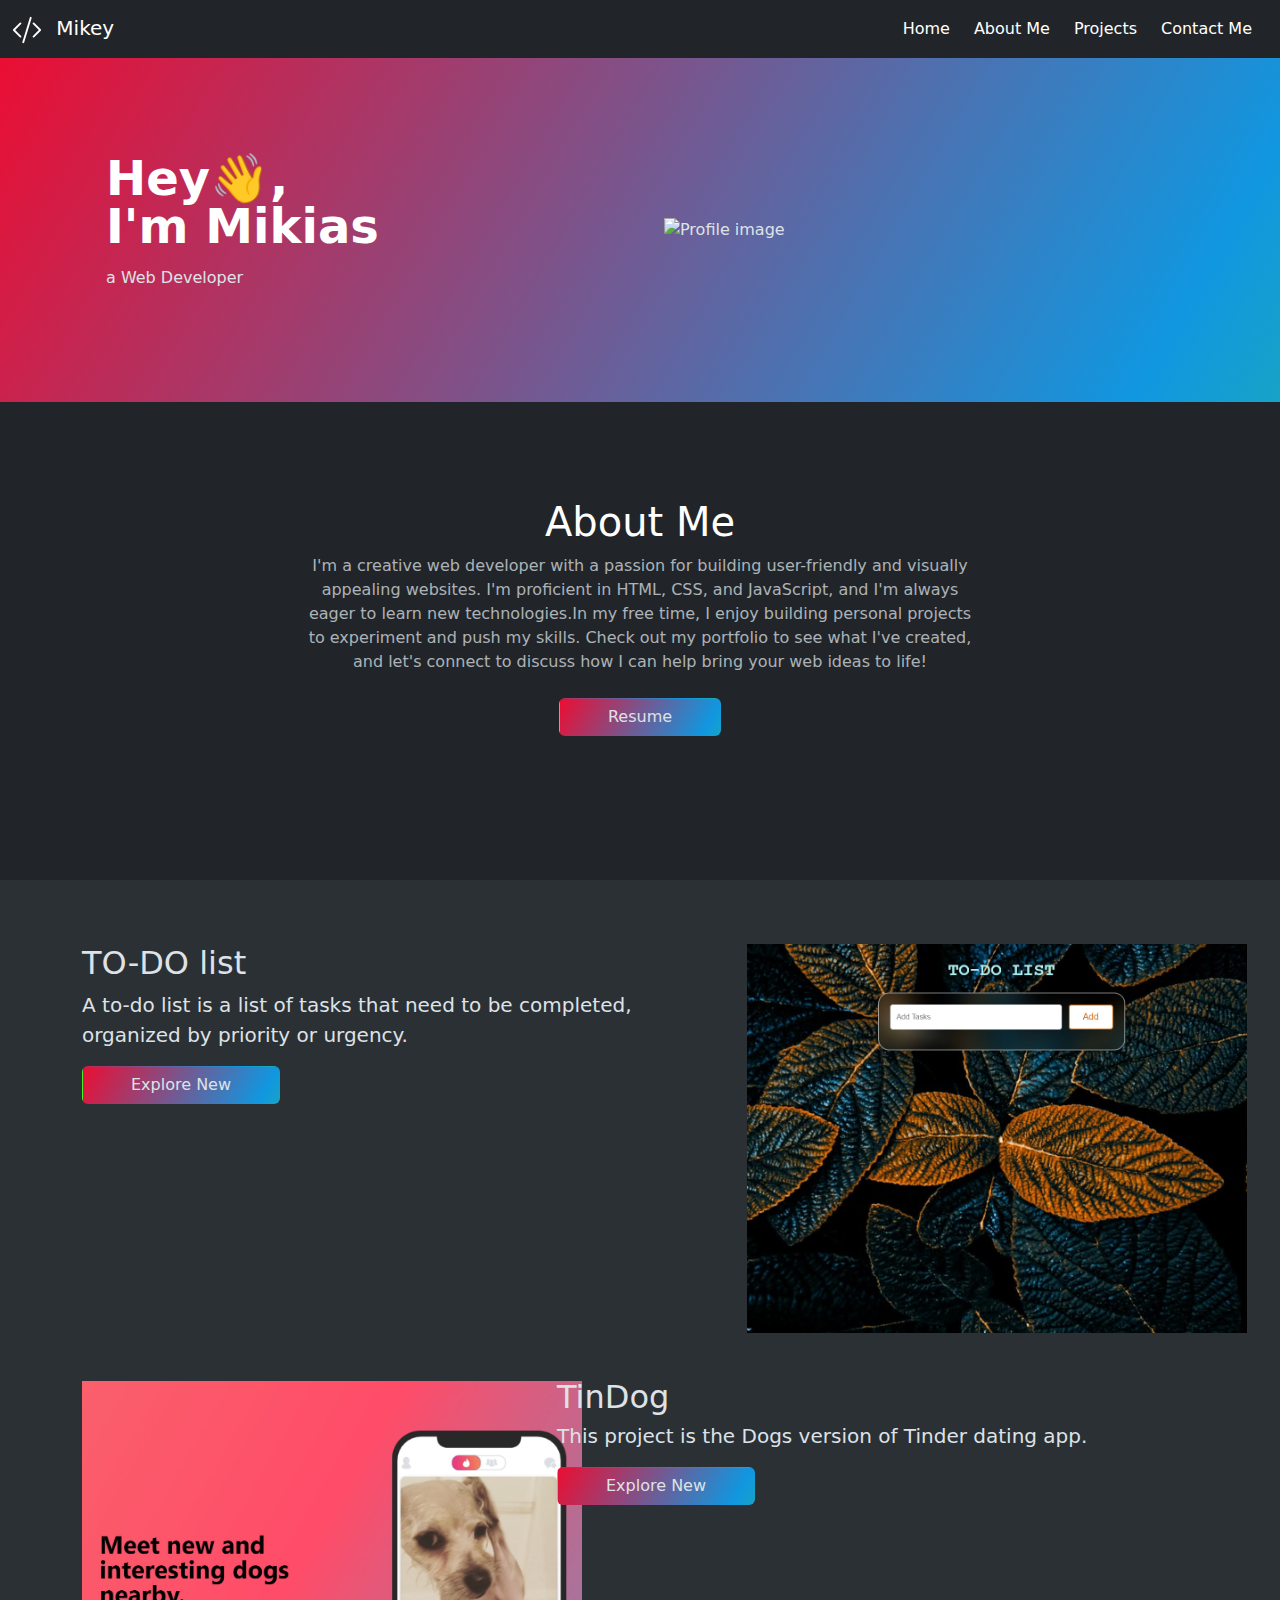
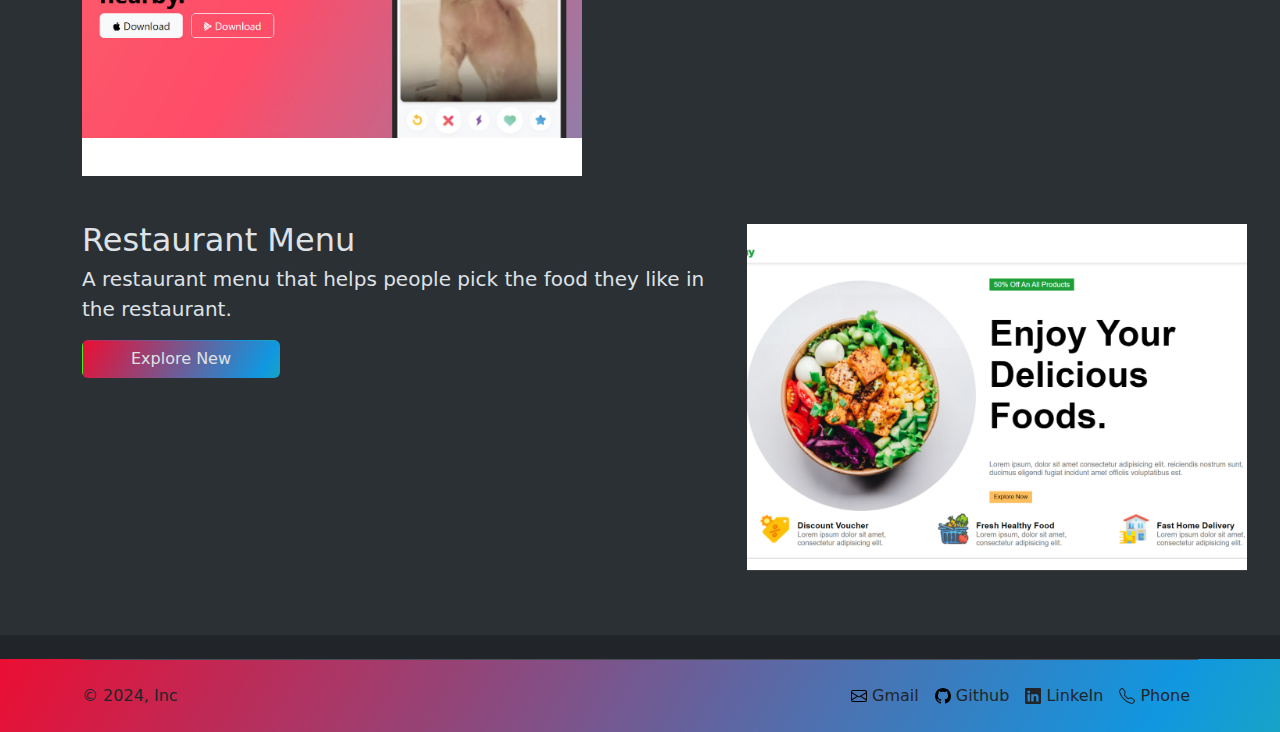
==== index.html @ 021eccc4 "Add files via upload" ====
<!DOCTYPE html>
<html lang="en" data-bs-theme="dark">
<head>
    <meta charset="UTF-8">
    <meta name="viewport" content="width=device-width, initial-scale=1.0">
    <title>Capston project</title>
    <link rel="stylesheet" href="style.css">
    <link href="https://cdn.jsdelivr.net/npm/bootstrap@5.3.3/dist/css/bootstrap.min.css" rel="stylesheet" integrity="sha384-QWTKZyjpPEjISv5WaRU9OFeRpok6YctnYmDr5pNlyT2bRjXh0JMhjY6hW+ALEwIH" crossorigin="anonymous">

  <style>
    .image-border {
      border-radius: 2;
    }
  </style>

</head>
<body>
    <section id="navbar">
      <nav class="navbar navbar-expand-lg">
        <div class="container-fluid">
          <a class="navbar-brand" href="#Hero">
            <svg xmlns="http://www.w3.org/2000/svg" height="30" fill="currentColor" class="bi bi-code-slash me-2" viewBox="0 0 16 16">
              <path d="M10.478 1.647a.5.5 0 1 0-.956-.294l-4 13a.5.5 0 0 0 .956.294zM4.854 4.146a.5.5 0 0 1 0 .708L1.707 8l3.147 3.146a.5.5 0 0 1-.708.708l-3.5-3.5a.5.5 0 0 1 0-.708l3.5-3.5a.5.5 0 0 1 .708 0m6.292 0a.5.5 0 0 0 0 .708L14.293 8l-3.147 3.146a.5.5 0 0 0 .708.708l3.5-3.5a.5.5 0 0 0 0-.708l-3.5-3.5a.5.5 0 0 0-.708 0"/>
            </svg>
            Mikey</a>
          <button class="navbar-toggler" type="button" data-bs-toggle="collapse" data-bs-target="#navbarNav" aria-controls="navbarNav" aria-expanded="false" aria-label="Toggle navigation">
            <span class="navbar-toggler-icon"></span>
          </button>
          <div class="collapse navbar-collapse" id="navbarNav">
            <ul class="navbar-nav ms-auto">
              <li class="nav-item">
                <a class="nav-link active me-2" aria-current="page" href="#Hero">Home</a>
              </li>
              <li class="nav-item">
                <a class="nav-link active me-2" href="#aboutme">About Me</a>
              </li>
              <li class="nav-item">
                <a class="nav-link active me-2" href="#projects">Projects</a>
              </li>
              <li class="nav-item">
                <a class="nav-link active me-2" href="#contactme">Contact Me</a>
              </li>
            </ul>
          </div>
        </div>
      </nav>
    </section>

    <section id="Hero" class="gradient-background">
        <div class="container">
            <div class="container col-xxl-8 px-4 py-5">
                <div class="row flex-lg-row-reverse align-items-center g-5 py-5">
                  <div class="col-10 col-sm-8 col-lg-6">
                    <img src="./Resume/image/profile.png" class="d-block mx-lg-auto img-fluid" alt="Profile image" height="200" loading="lazy">
                  </div>
                  <div class="col-lg-6">
                    <h1 class="display-5 fw-bold text-body-emphasis lh-1 mb-3">Hey👋, <br>I'm Mikias</h1>
                    <p>a Web Developer</p>
                    </div>
                  </div>
                </div>
              </div>
        </div>
    </section> 

    <section id="aboutme">
      <div class="container my-5">
        <div class="position-relative p-5 text-center text-muted bg-body">
          <h1 class="text-body-emphasis">About Me</h1>
          <p class="col-lg-8 mx-auto mb-4">
            I'm a creative web developer with a passion for building user-friendly and visually appealing websites. I'm proficient in HTML, CSS, and JavaScript, and I'm always eager to learn new technologies.In my free time, I enjoy building personal projects to experiment and push my skills. Check out my portfolio to see what I've created, and let's connect to discuss how I can help bring your web ideas to life!
          </p>
        <a href="./resume/index.html">
          <button class="btn px-5 mb-5 gradient-background Reusme-button" type="button">
            Resume
          </button>
        </a>
        </div>
      </div>
    </section>

    <section id="projects" class="bg-body-tertiary py-3">
      <div class="container marketing ">
    
        <div class="row featurette my-5">
          <div class="col-md-7">
            <h2 class="featurette-heading fw-normal ">TO-DO list</span></h2>
            <p class="lead">A to-do list is a list of tasks that need to be completed, organized by priority or urgency.</p>
            <a href="https://mikiasse.github.io/To-do-list/">
              <button class="btn px-5 mb-5 gradient-background todo-button" type="button">
                Explore New
              </button>
            </a>
          </div>
          <div class="col-md-5 image-border">
            <img src="./images/todo-list.jpg" alt="todo list" width="500px">
          </div>
        </div>
  
    
        <div class="row featurette mb-5">
          <div class="col-md-7 order-md-2">
            <h2 class="featurette-heading fw-normal lh-1">TinDog</h2>
            <p class="lead">This project is the Dogs version of Tinder dating app.</p>
            <a href="https://mikiasse.github.io/Tindog/">
              <button class="btn px-5 mb-5 gradient-background todo-button" type="button">
                Explore New
              </button>
            </a>
          </div>
          <div class="col-md-5 order-md-1 image-border">
            <img src="./images/Tindog.jpg" alt="tindog image" width="500px">
          </div>
        </div>
    
    
        <div class="row featurette mb-5">
          <div class="col-md-7">
            <h2 class="featurette-heading fw-normal lh-1">Restaurant Menu</h2>
            <p class="lead">A restaurant menu that helps people pick the food they like in the restaurant.</p>
            <a href="https://mikiasse.github.io/Restaurant-menu/">
              <button class="btn px-5 mb-5 gradient-background todo-button" type="button">
                Explore New
              </button>
            </a>
          </div>
          <div class="col-md-5 image-border">
            <img src="./images/menu.jpg" alt="restaurant menu" width="500px">
          </div>
        </div>
    
  
      </div>
    </section>

    <section id="contactme" class="gradient-background mb-0">
      <div class="container" >
        <footer class="d-flex flex-wrap justify-content-between align-items-center py-3 mt-4 border-top">
          <p class="col-md-4 mb-0 text-dark">© 2024, Inc</p>
      
          <a href="/" class="col-md-4 d-flex align-items-center justify-content-center mb-3 mb-md-0 me-md-auto link-body-emphasis text-decoration-none">
            <svg class="bi me-2" width="40" height="32"><use xlink:href="#bootstrap"></use></svg>
          </a>
      
          <ul class="nav col-md-4 justify-content-end">
            <li class="nav-item"><a href="mailto:mikiasseife89@gmail.com" class="nav-link px-2 text-dark">
              <svg xmlns="http://www.w3.org/2000/svg" width="16" height="16" fill="dark" class="bi bi-envelope" viewBox="0 0 16 16">
                <path d="M0 4a2 2 0 0 1 2-2h12a2 2 0 0 1 2 2v8a2 2 0 0 1-2 2H2a2 2 0 0 1-2-2zm2-1a1 1 0 0 0-1 1v.217l7 4.2 7-4.2V4a1 1 0 0 0-1-1zm13 2.383-4.708 2.825L15 11.105zm-.034 6.876-5.64-3.471L8 9.583l-1.326-.795-5.64 3.47A1 1 0 0 0 2 13h12a1 1 0 0 0 .966-.741M1 11.105l4.708-2.897L1 5.383z"/>
              </svg>
              Gmail</a></li>
            <li class="nav-item"><a href="https://github.com/MikiasSe" class="nav-link px-2 text-dark ">
              <svg xmlns="http://www.w3.org/2000/svg" width="16" height="16" fill="dark" class="bi bi-github" viewBox="0 0 16 16">
                <path d="M8 0C3.58 0 0 3.58 0 8c0 3.54 2.29 6.53 5.47 7.59.4.07.55-.17.55-.38 0-.19-.01-.82-.01-1.49-2.01.37-2.53-.49-2.69-.94-.09-.23-.48-.94-.82-1.13-.28-.15-.68-.52-.01-.53.63-.01 1.08.58 1.23.82.72 1.21 1.87.87 2.33.66.07-.52.28-.87.51-1.07-1.78-.2-3.64-.89-3.64-3.95 0-.87.31-1.59.82-2.15-.08-.2-.36-1.02.08-2.12 0 0 .67-.21 2.2.82.64-.18 1.32-.27 2-.27s1.36.09 2 .27c1.53-1.04 2.2-.82 2.2-.82.44 1.1.16 1.92.08 2.12.51.56.82 1.27.82 2.15 0 3.07-1.87 3.75-3.65 3.95.29.25.54.73.54 1.48 0 1.07-.01 1.93-.01 2.2 0 .21.15.46.55.38A8.01 8.01 0 0 0 16 8c0-4.42-3.58-8-8-8"/>
              </svg>
              Github
            </a></li>
            <li class="nav-item"><a href="https://www.linkedin.com/in/mikias-seife-82aa00296/" class="nav-link px-2 text-dark ">
              <svg xmlns="http://www.w3.org/2000/svg" width="16" height="16" fill="currentColor" class="bi bi-linkedin" viewBox="0 0 16 16">
                <path d="M0 1.146C0 .513.526 0 1.175 0h13.65C15.474 0 16 .513 16 1.146v13.708c0 .633-.526 1.146-1.175 1.146H1.175C.526 16 0 15.487 0 14.854zm4.943 12.248V6.169H2.542v7.225zm-1.2-8.212c.837 0 1.358-.554 1.358-1.248-.015-.709-.52-1.248-1.342-1.248S2.4 3.226 2.4 3.934c0 .694.521 1.248 1.327 1.248zm4.908 8.212V9.359c0-.216.016-.432.08-.586.173-.431.568-.878 1.232-.878.869 0 1.216.662 1.216 1.634v3.865h2.401V9.25c0-2.22-1.184-3.252-2.764-3.252-1.274 0-1.845.7-2.165 1.193v.025h-.016l.016-.025V6.169h-2.4c.03.678 0 7.225 0 7.225z"/>
              </svg>
              LinkeIn
            </a></li>
            <li class="nav-item"><a href="tel:+251944721152" class="nav-link px-2 text-dark ">
              <svg xmlns="http://www.w3.org/2000/svg" width="16" height="16" fill="currentColor" class="bi bi-telephone" viewBox="0 0 16 16">
                <path d="M3.654 1.328a.678.678 0 0 0-1.015-.063L1.605 2.3c-.483.484-.661 1.169-.45 1.77a17.6 17.6 0 0 0 4.168 6.608 17.6 17.6 0 0 0 6.608 4.168c.601.211 1.286.033 1.77-.45l1.034-1.034a.678.678 0 0 0-.063-1.015l-2.307-1.794a.68.68 0 0 0-.58-.122l-2.19.547a1.75 1.75 0 0 1-1.657-.459L5.482 8.062a1.75 1.75 0 0 1-.46-1.657l.548-2.19a.68.68 0 0 0-.122-.58zM1.884.511a1.745 1.745 0 0 1 2.612.163L6.29 2.98c.329.423.445.974.315 1.494l-.547 2.19a.68.68 0 0 0 .178.643l2.457 2.457a.68.68 0 0 0 .644.178l2.189-.547a1.75 1.75 0 0 1 1.494.315l2.306 1.794c.829.645.905 1.87.163 2.611l-1.034 1.034c-.74.74-1.846 1.065-2.877.702a18.6 18.6 0 0 1-7.01-4.42 18.6 18.6 0 0 1-4.42-7.009c-.362-1.03-.037-2.137.703-2.877z"/>
              </svg>
              Phone
            </a></li>
          </ul>
        </footer>
      </div>
    </section>

    <script src="https://cdn.jsdelivr.net/npm/bootstrap@5.3.3/dist/js/bootstrap.bundle.min.js" integrity="sha384-YvpcrYf0tY3lHB60NNkmXc5s9fDVZLESaAA55NDzOxhy9GkcIdslK1eN7N6jIeHz" crossorigin="anonymous"></script>
</body>
</html>
---- style.css ----
.gradient-background {
    background: linear-gradient(300deg, #51ff00, #1097e0, #eb0e33);
    background-size: 180% 180%;
    animation: gradient-animation 18s ease infinite;
  }
  
  @keyframes gradient-animation {
    0% {
      background-position: 0% 50%;
    }
    50% {
      background-position: 100% 50%;
    }
    100% {
      background-position: 0% 50%;
    }
  }
  a:hover {
    text-decoration: none;
    color: white;
  }
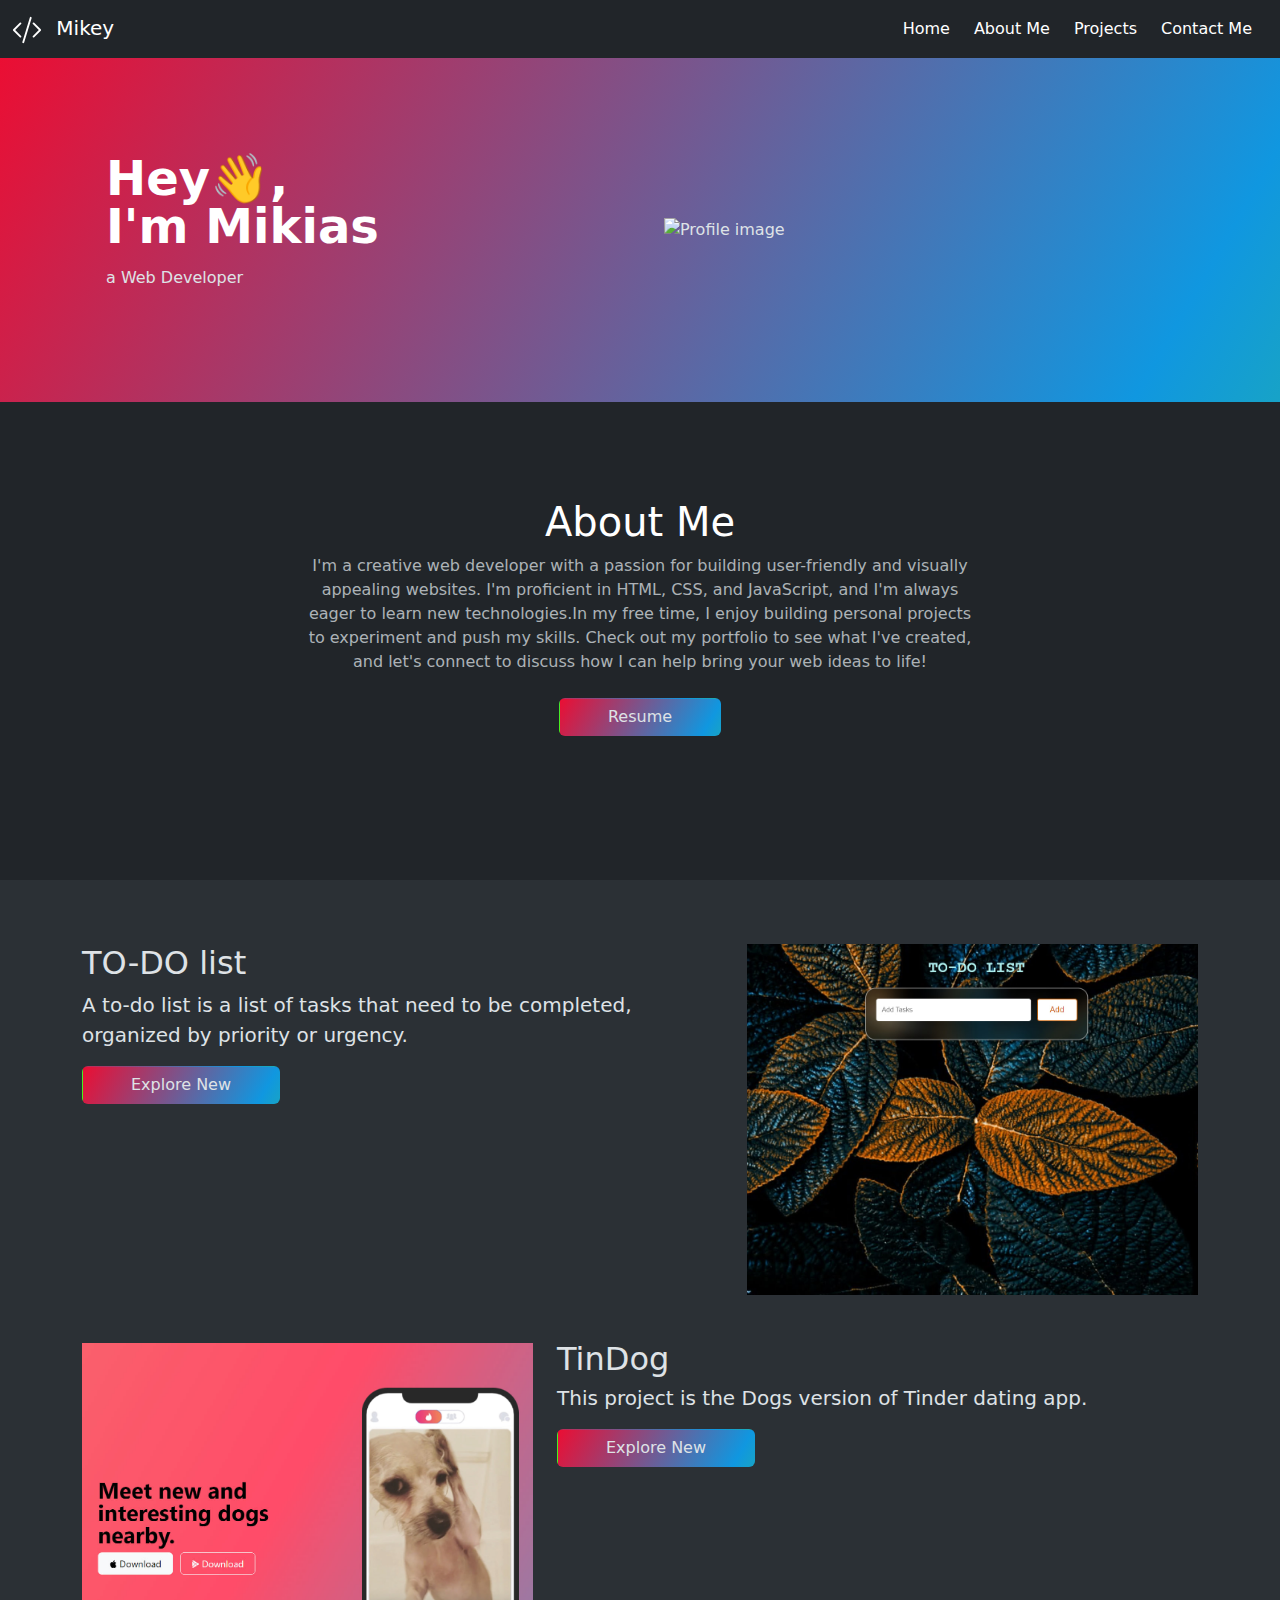
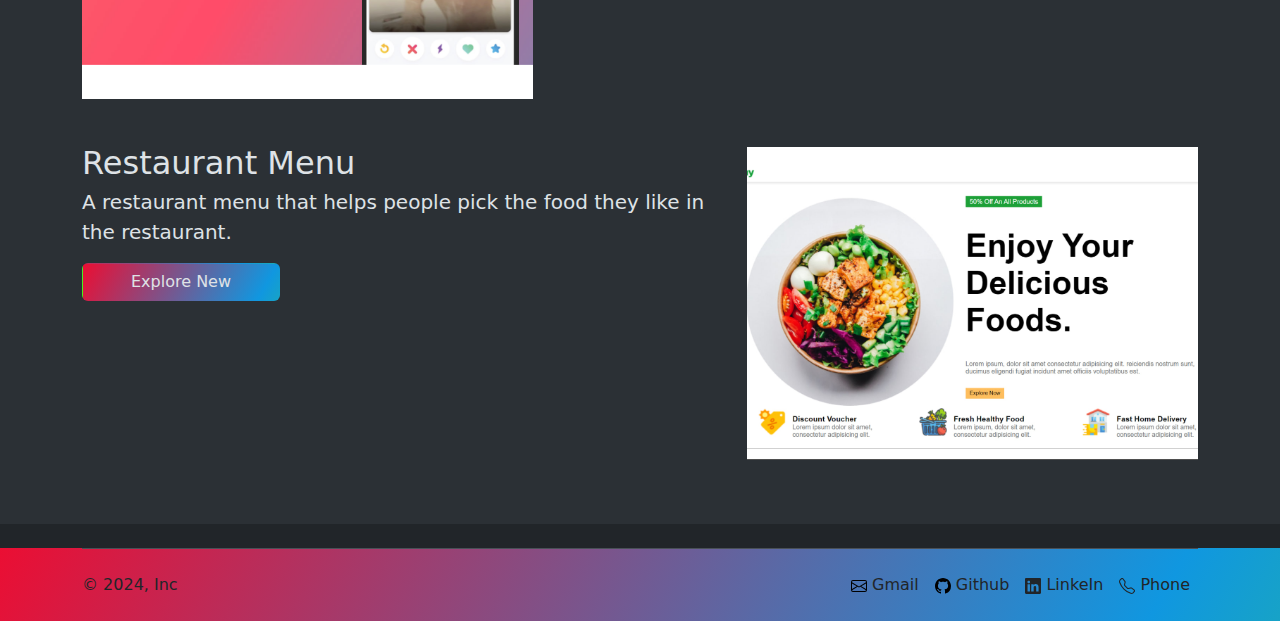
==== commit e0def04c: "Update index.html" ====
--- a/index.html
+++ b/index.html
@@ -92,8 +92,8 @@
               </button>
             </a>
           </div>
-          <div class="col-md-5 image-border">
-            <img src="./images/todo-list.jpg" alt="todo list" width="500px">
+          <div class="col-md-5">
+            <img src="./images/todo-list.jpg" alt="todo list" width="500px" height="500px" class="img-fluid">
           </div>
         </div>
   
@@ -108,8 +108,8 @@
               </button>
             </a>
           </div>
-          <div class="col-md-5 order-md-1 image-border">
-            <img src="./images/Tindog.jpg" alt="tindog image" width="500px">
+          <div class="col-md-5 order-md-1">
+            <img src="./images/Tindog.jpg" alt="tindog image" width="500px" height="500px" class="img-fluid">
           </div>
         </div>
     
@@ -124,8 +124,8 @@
               </button>
             </a>
           </div>
-          <div class="col-md-5 image-border">
-            <img src="./images/menu.jpg" alt="restaurant menu" width="500px">
+          <div class="col-md-5">
+            <img src="./images/menu.jpg" alt="restaurant menu" width="500px" height="500px" class="img-fluid">
           </div>
         </div>
     
@@ -173,4 +173,4 @@
 
     <script src="https://cdn.jsdelivr.net/npm/bootstrap@5.3.3/dist/js/bootstrap.bundle.min.js" integrity="sha384-YvpcrYf0tY3lHB60NNkmXc5s9fDVZLESaAA55NDzOxhy9GkcIdslK1eN7N6jIeHz" crossorigin="anonymous"></script>
 </body>
-</html>+</html>
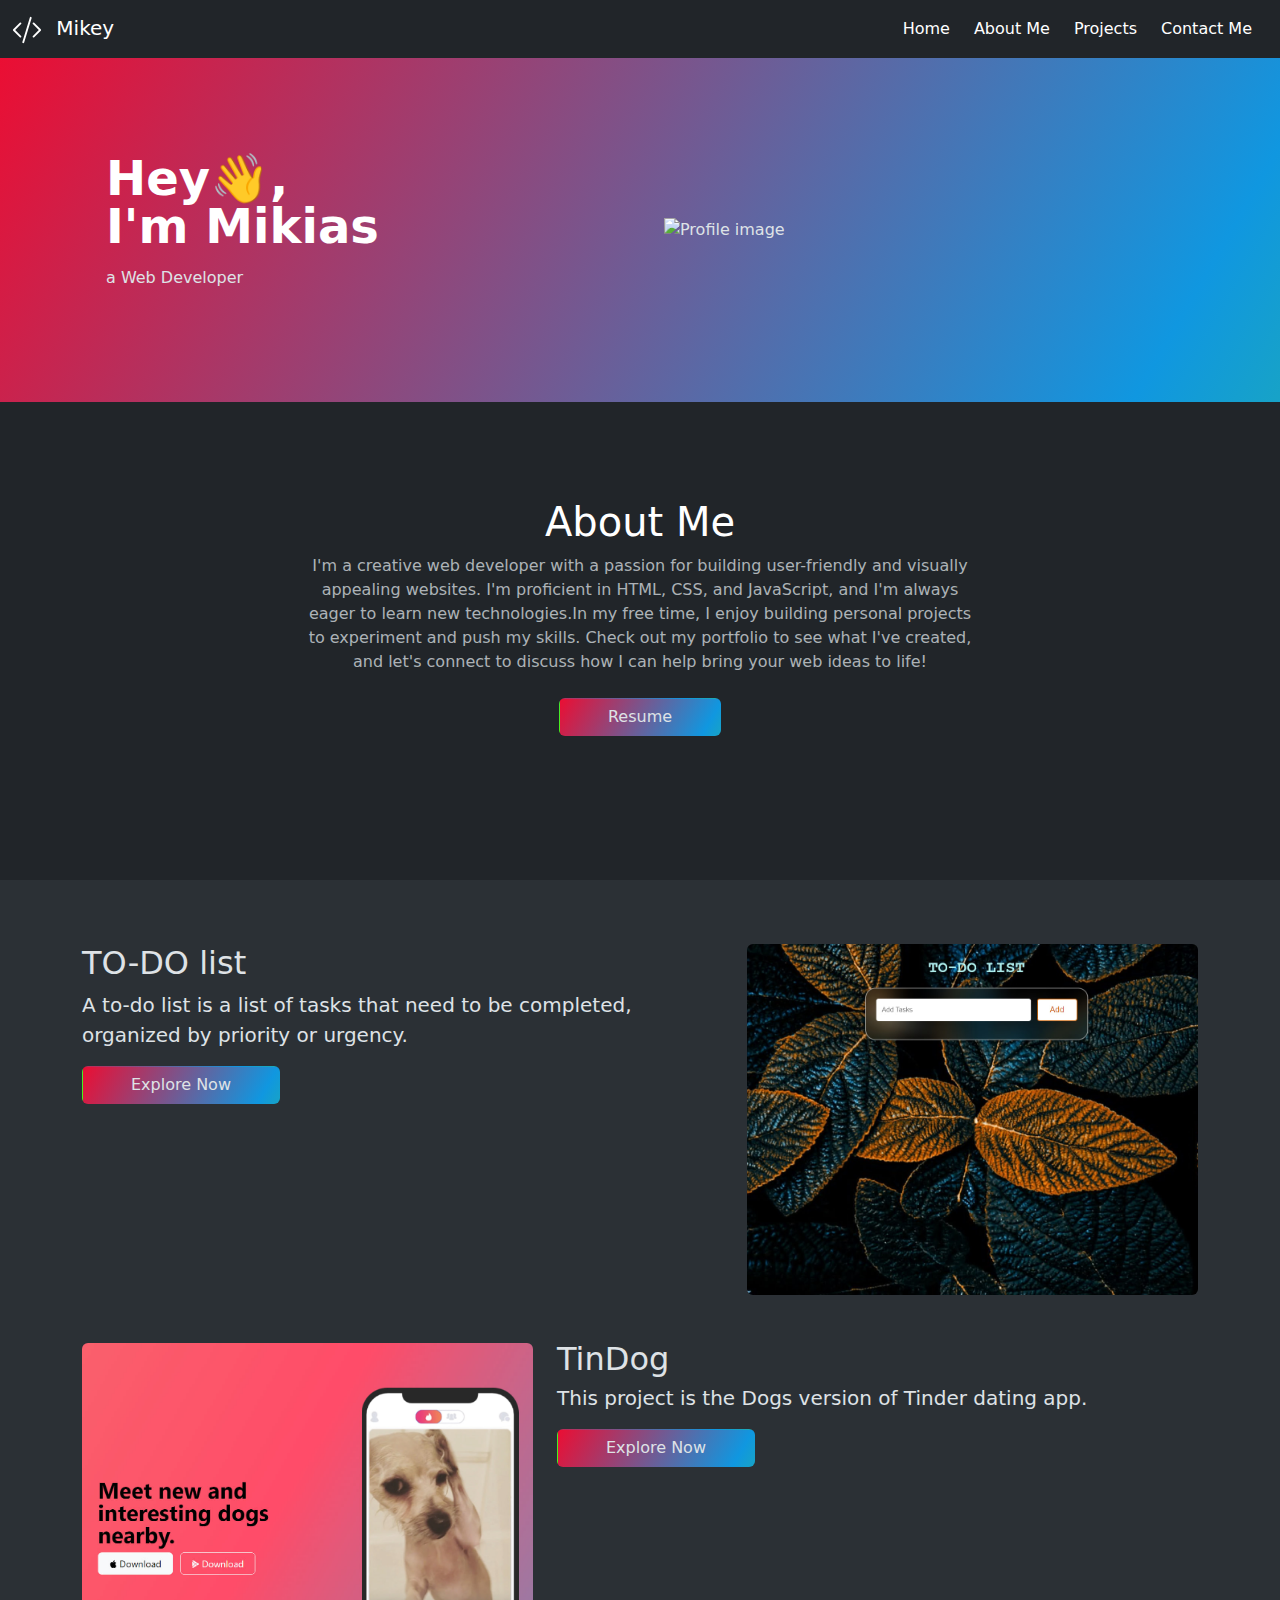
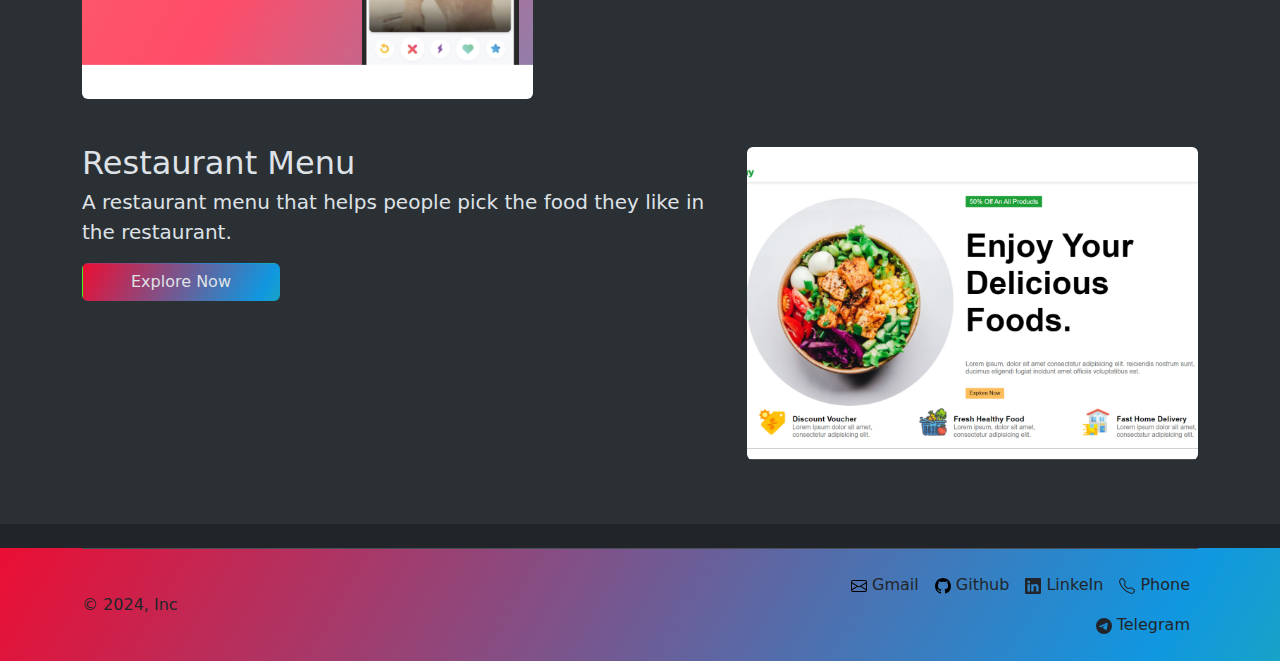
==== commit 5ebb3e6f: "Update index.html" ====
--- a/index.html
+++ b/index.html
@@ -3,16 +3,10 @@
 <head>
     <meta charset="UTF-8">
     <meta name="viewport" content="width=device-width, initial-scale=1.0">
-    <title>Capston project</title>
+    <title>Mikey's Portfolio</title>
     <link rel="stylesheet" href="style.css">
     <link href="https://cdn.jsdelivr.net/npm/bootstrap@5.3.3/dist/css/bootstrap.min.css" rel="stylesheet" integrity="sha384-QWTKZyjpPEjISv5WaRU9OFeRpok6YctnYmDr5pNlyT2bRjXh0JMhjY6hW+ALEwIH" crossorigin="anonymous">
-
-  <style>
-    .image-border {
-      border-radius: 2;
-    }
-  </style>
-
+    <link rel="icon" href="./images/code-slash.svg">
 </head>
 <body>
     <section id="navbar">
@@ -88,12 +82,12 @@
             <p class="lead">A to-do list is a list of tasks that need to be completed, organized by priority or urgency.</p>
             <a href="https://mikiasse.github.io/To-do-list/">
               <button class="btn px-5 mb-5 gradient-background todo-button" type="button">
-                Explore New
+                Explore Now
               </button>
             </a>
           </div>
           <div class="col-md-5">
-            <img src="./images/todo-list.jpg" alt="todo list" width="500px" height="500px" class="img-fluid">
+            <img src="./images/todo-list.jpg" alt="todo list" width="500px" height="500px" class="img-fluid rounded">
           </div>
         </div>
   
@@ -104,12 +98,12 @@
             <p class="lead">This project is the Dogs version of Tinder dating app.</p>
             <a href="https://mikiasse.github.io/Tindog/">
               <button class="btn px-5 mb-5 gradient-background todo-button" type="button">
-                Explore New
+                Explore Now
               </button>
             </a>
           </div>
           <div class="col-md-5 order-md-1">
-            <img src="./images/Tindog.jpg" alt="tindog image" width="500px" height="500px" class="img-fluid">
+            <img src="./images/Tindog.jpg" alt="tindog image" width="500px" height="500px" class="img-fluid rounded">
           </div>
         </div>
     
@@ -120,12 +114,12 @@
             <p class="lead">A restaurant menu that helps people pick the food they like in the restaurant.</p>
             <a href="https://mikiasse.github.io/Restaurant-menu/">
               <button class="btn px-5 mb-5 gradient-background todo-button" type="button">
-                Explore New
+                Explore Now
               </button>
             </a>
           </div>
           <div class="col-md-5">
-            <img src="./images/menu.jpg" alt="restaurant menu" width="500px" height="500px" class="img-fluid">
+            <img src="./images/menu.jpg" alt="restaurant menu" width="500px" height="500px" class="img-fluid rounded">
           </div>
         </div>
     
@@ -166,6 +160,12 @@
               </svg>
               Phone
             </a></li>
+            <li class="nav-item"><a href="https://t.me/MikiasSeife" class="nav-link px-2 text-dark ">
+              <svg xmlns="http://www.w3.org/2000/svg" width="16" height="16" fill="currentColor" class="bi bi-telegram" viewBox="0 0 16 16">
+                <path d="M16 8A8 8 0 1 1 0 8a8 8 0 0 1 16 0M8.287 5.906q-1.168.486-4.666 2.01-.567.225-.595.442c-.03.243.275.339.69.47l.175.055c.408.133.958.288 1.243.294q.39.01.868-.32 3.269-2.206 3.374-2.23c.05-.012.12-.026.166.016s.042.12.037.141c-.03.129-1.227 1.241-1.846 1.817-.193.18-.33.307-.358.336a8 8 0 0 1-.188.186c-.38.366-.664.64.015 1.088.327.216.589.393.85.571.284.194.568.387.936.629q.14.092.27.187c.331.236.63.448.997.414.214-.02.435-.22.547-.82.265-1.417.786-4.486.906-5.751a1.4 1.4 0 0 0-.013-.315.34.34 0 0 0-.114-.217.53.53 0 0 0-.31-.093c-.3.005-.763.166-2.984 1.09"/>
+              </svg>
+              Telegram
+            </a></li>
           </ul>
         </footer>
       </div>
